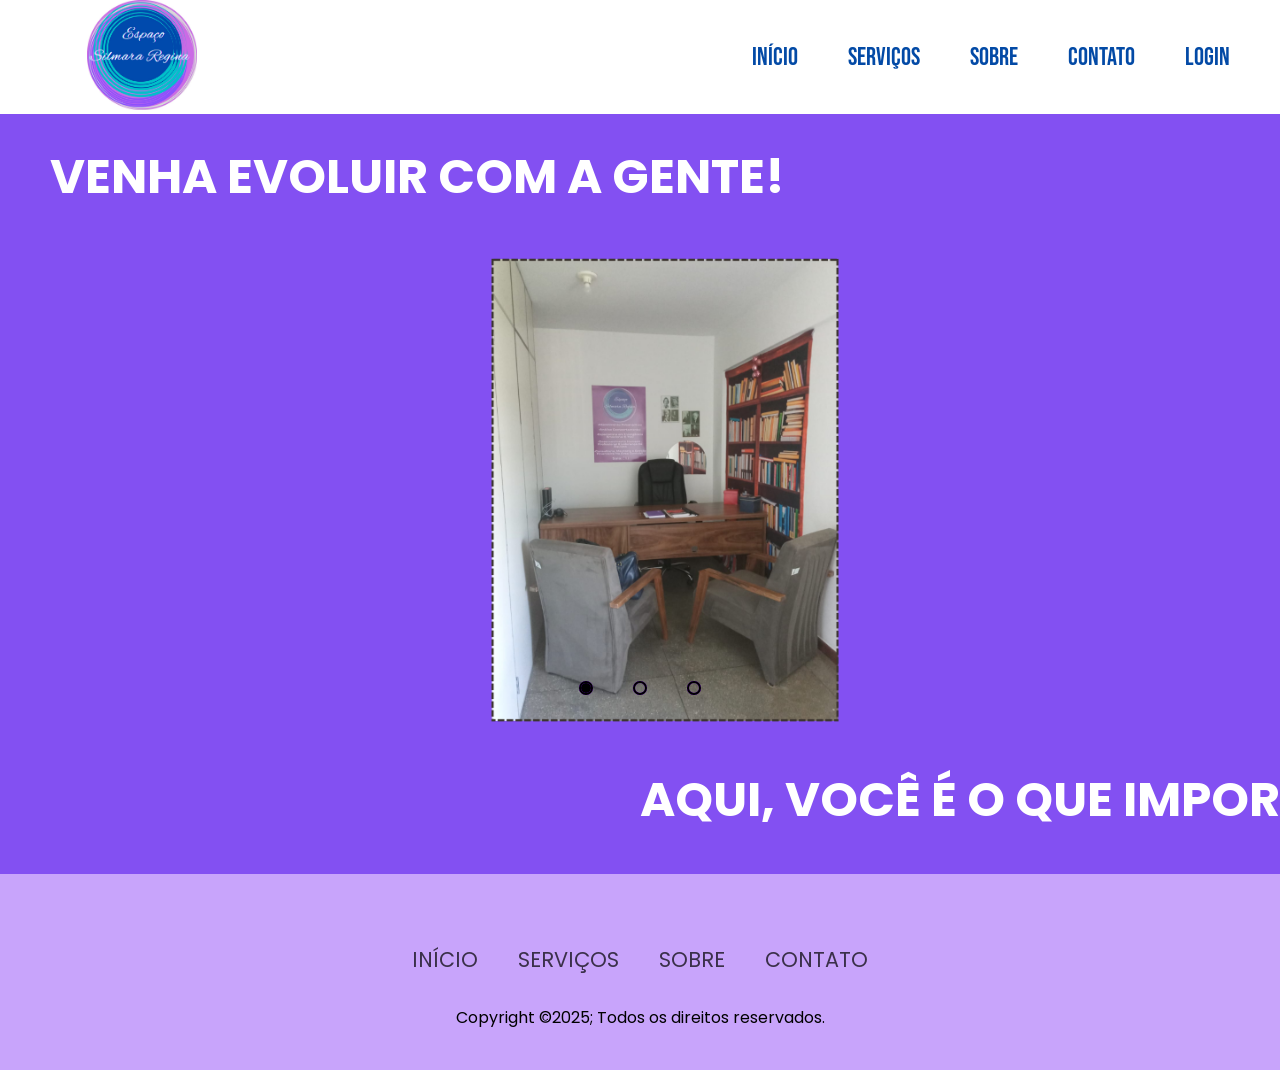
==== index.html @ 6a4e3401 "Update and rename inicio.html to index.html" ====
<!DOCTYPE html>
<html lang="en">
  <head>
    <meta charset="UTF-8" />
    <meta name="viewport" content="width=device-width, initial-scale=1.0" />
    <link rel="stylesheet" href="style.css" />
    <link rel="stylesheet" href="cabeçalho-rodape.css"/>
    <link rel="preconnect" href="https://fonts.googleapis.com" />
    <link rel="preconnect" href="https://fonts.gstatic.com" crossorigin />
    <link
      href="https://fonts.googleapis.com/css2?family=Poppins:ital,wght@0,100;0,200;0,300;0,400;0,500;0,600;0,700;0,800;0,900;1,100;1,200;1,300;1,400;1,500;1,600;1,700;1,800;1,900&display=swap"
      rel="stylesheet"
    />
    <style>
      @import url("https://fonts.googleapis.com/css2?family=Nunito:ital,wght@0,200..1000;1,200..1000&display=swap");
    </style>
    <script src="scriptlogincadastro.js"></script>
    <title>Espaço Silmara Regina</title>
  </head>
  <body>
    <header class="header">
      <div id="logo">
        <img src="imgs/icon.jpg" alt="" width="110" />
      </div>
      <nav id="início" class="navigation">
        <ul class="menu">
          <li><a href="#inicio">Início</a></li>
          <li><a href="servicos.html">Serviços</a></li>
          <li><a href="sobre.html">Sobre</a></li>
          <li><a href="contato.html">Contato</a></li>
          <li><a href="javascript:void(0);" onclick="openPopup()">Login</a></li>
        </ul>
      </nav>
    </header>
    <div id="popup" class="popup">
      <div class="popup-content">
        <span class="close-btn" onclick="closePopup()">&times;</span>
        <div class="popup-tabs">
          <button class="tab-btn active" onclick="showForm('login')">Login</button>
          <button class="tab-btn" onclick="showForm('signup')">Cadastro</button>
        </div>
        <div id="login-form" class="form">
          <h2>Login</h2>
          <form action="javascript:void(0);" onsubmit="loginUser()">
            <label for="login-email">Email:</label>
            <input type="email" id="login-email" name="email" required />
            <label for="login-password">Senha:</label>
            <input type="password" id="login-password" name="password" required />
            <button type="submit">Entrar</button>
          </form>
          <p id="login-error-message" style="color: red; display: none;">Login ou senha incorretos. Tente novamente.</p>
        </div>
        <div id="signup-form" class="form" style="display:none;">
          <h2>Cadastro</h2>
          <form action="javascript:void(0);" onsubmit="registerUser()">
            <label for="signup-name">Nome:</label>
            <input type="text" id="signup-name" name="name" required />
            <label for="signup-email">Email:</label>
            <input type="email" id="signup-email" name="email" required />
            <label for="signup-password">Senha:</label>
            <input type="password" id="signup-password" name="password" required />
            <label for="signup-confirm-password">Confirmar Senha:</label>
            <input type="password" id="signup-confirm-password" name="confirm-password" required />
            <button type="submit">Cadastrar</button>
          </form>
        </div>
      </div>
    </div>
    <main>
      <div id="inicio">

        <section class="design-início-lugar">
          <p class="textoInicio1">
            Venha evoluir com a gente! 
          </p>
        </section>

        <div class="slider">
          <div class="slides">
            <!--Radio Buttons-->
            <input type="radio" name="radio-btn" id="radio1">
            <input type="radio" name="radio-btn" id="radio2">
            <input type="radio" name="radio-btn" id="radio3">
            <!--Fim Radio Buttons-->

            <!--Slide Images-->
            <div class="slide first">
              <img src="imgs/1.png" alt="">
            </div>
            <div class="slide">
              <img src="imgs/2.png" alt="">
            </div>
            <div class="slide">
              <img src="imgs/3.png" alt="">
            </div>
            <!--Fim Slide Images-->

            <!--Navegação Automática-->
            <div class="navegacao-auto">
              <div class="autobtn1"></div>
              <div class="autobtn2"></div>
              <div class="autobtn3"></div>
            </div>
            <!--fim navegação automática-->
          </div>

          <div class="navegacao-manual">
            <label for="radio1" class="manual-btn"></label>
            <label for="radio2" class="manual-btn"></label>
            <label for="radio3" class="manual-btn"></label>
          </div>
        </div>

        <section class="design-início-lugar">
          <p class="textoInicio2">
            Aqui, você é o que importa!
          </p>
        </section>

        <script src="scriptinício.js"></script>
      </div>
      <div id="cor"></div>
    </main>
    <footer>
      <div class="footerNav">
        <ul>
          <li><a href="">Início</a></li>
          <li><a href="">Serviços</a></li>
          <li><a href="">Sobre</a></li>
          <li><a href="">Contato</a></li>
        </ul>
      </div>
      <div class="footerBottom">
        <p>Copyright &copy;2025; Todos os direitos reservados.</p>
      </div>
    </footer>
  </body>
</html>
---- style.css ----
* {
  margin: 0;
  padding: 0;
  box-sizing: border-box;
}

@font-face {
  font-family: BebasNeue;
  src: url(fonts/BebasNeue-Regular.ttf);
}

html {
  font-family: Arial, Helvetica, sans-serif;
  background-color: white;
  scroll-behavior: smooth;
  scroll-padding-top: var(--scroll-padding, 150px);
}

/* header */

#logo {
  margin-left: 5%;
}

.header {
  position: fixed;
  top: 0;
  left: 0;
  width: 100%;
  display: flex;
  justify-content: space-between;
  align-items: center;
  background: rgb(255, 255, 255);
  padding: 0 25px;
  transition: 0.3s;
  z-index: 1;
}

.navigation {
  display: flex;
  justify-content: space-between;
  align-items: center;
}

.menu {
  display: flex;
  justify-content: center;
  flex-direction: row;
  align-items: center;
  z-index: 1;
  transition: 0.5s;
}

.menu li {
  list-style-type: none;
}

.menu li a {
  font-family: "BebasNeue", system-ui, -apple-system, BlinkMacSystemFont,
    "Segoe UI", Roboto, Oxygen, Ubuntu, Cantarell, "Open Sans", "Helvetica Neue",
    sans-serif;
  color: #034aa6;
  text-decoration: none;
  display: block;
  padding: 40px 25px;
  font-size: 25px;
  line-height: 1;
  transition: 0.3s;
}

.menu li a:hover {
  color: #034aa687;
  padding: 35px 25px 45px 25px;
}

.hamburger {
  position: relative;
  width: 30px;
  height: 4px;
  background: #034aa6;
  border-radius: 10px;
  cursor: pointer;
  z-index: 2;
  transition: 0.3s;
}

.toggle-menu {
  position: absolute;
  width: 30px;
  height: 100%;
  z-index: 3;
  cursor: pointer;
  opacity: 0;
}

.hamburger,
.toggle-menu {
  display: none;
}

.navigation input:checked ~ .hamburger {
  background: transparent;
}

.navigation input:checked ~ .hamburger::before {
  top: 0;
  transform: rotate(-45deg);
  width: 35px;
}

.navigation input:checked ~ .hamburger::after {
  top: 0;
  transform: rotate(45deg);
  width: 35px;
}

.navigation input:checked ~ .menu {
  right: 0;
  box-shadow: -20px 0 40px rgba(255, 255, 255, 0.354);
}
/* body */

body {
  height: 100vh;
  width: 100%;
}

/* slider das imagens */

.slider {
  margin: 0 auto;
  width: 800px;
  height: 500px;
  overflow: hidden;
}

.slides {
  width: 400%;
  height: 400px;
  display: flex;
}

.slides input {
  display: none;
}

.slide {
  width: 25%;
  position: relative;
  transition: 2s;
}

.slide img {
  width: 850px;
}

.navegacao-manual {
  position: absolute;
  width: 800px;
  margin-top: 30px;
  display: flex;
  justify-content: center;
}

.manual-btn {
  border: 2px solid black;
  padding: 5px;
  border-radius: 10px;
  cursor: pointer;
  transition: 1s;
}

.manual-btn:not(:last-child) {
  margin-right: 40px;
}

.manual-btn:hover {
  background-color: #000000;
}

#radio1:checked ~  .first {
  margin-left: 0;
}
#radio2:checked ~  .first {
  margin-left: -25%;
}
#radio3:checked ~  .first {
  margin-left: -50%;
}

.navegacao-auto div {
  border: 2px solid rgb(118, 0, 227);
  padding: 5px;
  border-radius: 10px;
  cursor: pointer;
  transition: 1s;
}

.navegacao-auto {
  position: absolute;
  width: 800px;
  margin-top: 430px;
  display: flex;
  justify-content: center;
}

.navegacao-auto div:not(:last-child) {
  margin-right: 40px;
}

#radio1:checked ~ .navegacao-auto .autobtn1 {
  background-color: #000000;
}
#radio2:checked ~ .navegacao-auto .autobtn2 {
  background-color: #000000;
}
#radio3:checked ~ .navegacao-auto .autobtn3 {
  background-color: #000000;
}

/* fim slider das imagens */

.design-início-lugar {
  display: flex;
  flex-direction: column;
  padding-bottom: 2%;
}

#inicio {
  padding-top: 10%;
  background-color: #8350f2;
}

.design-início-lugar p {
  padding-top: 1%;
  padding-bottom: 1%;
  font-family: "Poppins", Arial, Helvetica, sans-serif;
  color: white;
  text-align: left;
  text-transform: uppercase;
  font-size: 3em;
  font-weight: bolder;
}

.textoInicio1{
  display: inline-block;
  margin-left: 50px;
}

.textoInicio2 {
  display: inline-block;
  position: relative;
  left: 50%;
}

a {
  font-size: large;
  text-decoration: none;
  color: #034aa6;
}

a:hover {
  color: #034aa693;
}

/* serviços */

#atendimento {
  border-top: 1px rgba(0, 0, 0, 0.662) solid;
  padding-bottom: 30px;
  padding-top: 30px;
}

.servicos {
  display: flex;
  justify-content: center;
  background-color: CA6CE6;
}

.design-serviços {
  padding-top: 60px;
  margin: 5%;
  font-family: "Poppins", Arial, Helvetica, sans-serif;
}

.design-serviços h2 {
  margin-top: 20px;
  font-size: 25px;
  text-transform: uppercase;
}

.design-serviços h3 {
  padding-bottom: 40px;
}

.cards {
  display: flex;
  justify-content: center;
  flex-wrap: wrap;
  padding: 32px;
  align-items: center;
  color: black;
}

div.cards section.card {
  display: flex;
  overflow: hidden;
  flex-direction: column;
  align-items: center;
  text-align: center;
  background: #C8A4FB;
  padding: 1rem 1.5rem;
  border-radius: 8px;
  max-height: 300px;
  height: 250px;
  width: 250px;
  margin: 20px;
  margin-left: 32px;
  box-shadow: 20px 20px 50px -30px #000000;
}

div.cards section.card h1 {
  margin: 16px 0;
  font-size: 16px;
  font-weight: 600;
}

div.cards section.card span {
  font-weight: 400;
  max-width: 240px;
  font-size: 14px;
  margin-bottom: 16px;
  align-items: center;
  text-align: center;
}

/* ----------------- */

/* Sobre */

#fundo {
  background-color: #034aa6;
}

#fundo-sobre {
  padding-top: 60px;
}

.sobre {
  font-family: "Poppins", Arial, Helvetica, sans-serif;
  color: white;
}

.design-sobre {
  margin: 5%;
}

.titulo-sobre {
  margin-top: 20px;
  padding-bottom: 2%;
  font-size: 25px;
  text-transform: uppercase;
}

.container {
  display: inline-flex;
}

.container img {
  display: flex;
  border-radius: 200px;
  margin-right: 2%;
  max-width: 300px;
  max-height: 300px;
}

.container p {
  font-size: 110%;
  margin-left: 2%;
  text-align: left;
  margin-top: 2%;
}

/* footer */

#fundo-contato {
  padding-top: 60px;
  background-color: #034aa6;
}

footer {
  background-color: #C8A4FB;
  padding-top: 40px;
  padding-bottom: 40px;
}

.footerNav {
  margin: 30px 0px;
}

.footerNav ul {
  display: flex;
  justify-content: center;
  list-style: none;
  font-family: 'Poppins';
}

.footerNav ul li a {
  text-transform: uppercase;
  color: #000000;
  margin: 20px;
  text-decoration: none;
  font-size: 1.3em;
  opacity: 0.7;
  transition: 0.5s;
  position: relative;
}

.footerNav ul li a::after{
  content: '';
  width: 0px;
  height: 5px;
  background: #7a53b0;
  position: absolute;
  top: 100%;
  left: 0;
  transition: .5s;
}

.footerNav ul li:hover a::after {
  width: 50%;
  transform: translateX(100%);
}


.footerBottom {
  font-family: 'Poppins';
  position: relative;
  display:  flex;
  justify-content: center;
  align-items: center;
}

/**/

#botao-wpp {
  display: flex;
  justify-content: center;
  align-items: center;
  text-align: center;
  margin: 0 auto;
  margin-top: 3%;
  cursor: pointer;
  position: relative;
  box-sizing: border-box;
  color: white;
  font-size: 16px;
  font-family: -apple-system, system-ui, "Segoe UI", Helvetica, Arial,
    sans-serif, "Apple Color Emoji", "Segoe UI Emoji";
  font-weight: 600;
  line-height: normal;
  min-height: 60px;
  max-width: 300px;
  min-width: 0;
  background-color: #000000;
  padding: 16px 24px;
  border: 2px solid #1a1a1a;
  border-radius: 15px;
  text-transform: uppercase;
  transition: all 300ms cubic-bezier(0.23, 1, 0.32, 1);
  touch-action: manipulation;
}

#botao-wpp:hover {
  box-shadow: rgba(0, 0, 0, 0.25) 0 8px 15px;
  transform: translateY(-2px);
}

#botao-wpp:disabled {
  pointer-events: none;
}

#botao-wpp:active {
  box-shadow: none;
  transform: translateY(0);
}

#contato-texto {
  font-family: "Poppins", Arial, Helvetica, sans-serif;
  text-align: center;
  color: black;
  font-weight: 700;
  text-transform: uppercase;
}

#contato-texto2 {
  display: flex;
  min-height: 250px;
  margin-top: 50px;
  justify-content: center;
}

.boxs {
  width: 320px;
  min-height: 150px;
  padding: 20px;
  margin-left: 5em;
}

.boxs.margem {
  margin-left: 0;
}

.boxs h2 {
  color: white;
  border-bottom: 1px #c9c9c9 solid;
  padding-bottom: 8px;
}

.boxs ul li,
.boxs ul li a {
  margin: 10px 0px;
  list-style-type: none;
  padding: 0.2em 0em;
  color: #ddd;
  font-size: 17px;
}

.boxs .info:first-child {
  padding-top: 8px;
}

.boxs ul li.tiktok {
  margin-right: 40px;
}

.bi.bi-tiktok {
  width: 25px;
}

.boxs ul li.tiktok:last-child {
  margin-right: 0;
}

.boxs ul li.tiktok:hover {
  -xpedu-transform: scale(1.3);
  -ms-transform: scale(1.3);
  transform: scale(1.3);
}

.boxs ul li a {
  font-weight: 600;
}

.footer-link {
  display: inline-flex;
  padding-top: 8px;
}

.bi.bi-instagram {
  width: 25px;
  margin-right: 40px;
  justify-content: center;
  align-items: center;
}

.bi.bi-instagram:hover {
  -xpedu-transform: scale(1.3);
  -ms-transform: scale(1.3);
  transform: scale(1.3);
}

/* Estilos para o Popup */
.popup {
  display: none;
  position: fixed;
  top: 0;
  left: 0;
  width: 100%;
  height: 100%;
  background-color: rgba(0, 0, 0, 0.5);
  justify-content: center;
  align-items: center;
  z-index: 1000;
}

.popup-content {
  background-color: white;
  padding: 20px;
  border-radius: 8px;
  width: 400px;
  max-width: 100%;
  position: relative;
}

.popup .form {
  margin-top: 15px;
}

.popup label {
  display: block;
  margin-bottom: 5px;
}

.popup input {
  width: 100%;
  padding: 8px;
  margin-bottom: 10px;
  border: 1px solid #ccc;
  border-radius: 4px;
}

.popup button {
  width: 100%;
  padding: 10px;
  margin: 8px;
  background-color: #8350f2;
  color: white;
  border: none;
  border-radius: 4px;
  cursor: pointer;
}

.popup button:hover {
  background-color: #0056b3;
}
/* Botão Fechar*/
.close-btn {
  position: absolute;
  top: 10px;
  right: 10px;
  font-size: 30px;
  cursor: pointer;
}

.popup-tabs {
  display: flex;
  justify-content: space-between;
  margin-bottom: 20px;
}

.tab-btn {
  width: 48%;
  padding: 10px;
  background-color: #f1f1f1;
  border: 1px solid #ccc;
  border-radius: 4px;
  cursor: pointer;
  text-align: center;
}

.tab-btn.active {
  background-color: #8350f2;
  color: white;
  padding: 10px;
}

.open-popup-btn {
  display: flex;
  justify-content: center;
  margin-top: 20px;
}

.open-popup-btn button {
  padding: 10px 20px;
  background-color: #007BFF;
  color: white;
  border: none;
  border-radius: 4px;
  cursor: pointer;
}

.open-popup-btn button:hover {
  background-color: #0056b3;
}

/* media query */

@media screen and (max-width: 992px) {
  body {
    overflow-x: hidden;
  }

  .hamburger,
  .toggle-menu {
    display: block;
  }

  .header {
    padding: 10px 40px;
  }

  .menu {
    justify-content: start;
    flex-direction: column;
    align-items: center;
    position: fixed;
    top: 0;
    right: -300px;
    background: rgba(255, 255, 255, 0.852);
    width: 300px;
    height: 100%;
    padding-top: 125px;
  }

  .menu li {
    width: 100%;
  }

  .menu li a,
  .menu li a:hover {
    padding: 30px;
    font-size: 24px;
    box-shadow: 0 1px 0 #034aa689;
  }

  .botao-dropdown,
  .botao-dropdown:hover {
    font-size: 24px;
    padding: 30px;
    box-shadow: 0 1px 0 #034aa689;
  }

  .menu-dropdown {
    background: rgba(255, 255, 255, 0.742);
    position: relative;
  }

  /* body - media query */
  #inicio {
    padding-top: 20%;
  }

  #slider {
    width: 95%;
    overflow: hidden;
    display: block;
    justify-content: center;
    margin: auto;
    margin-bottom: 3%;
    border-radius: 0.5rem;
    box-shadow: rgba(0, 0, 0, 0.352) 0px 8px 24px;
  }

  div.cards {
    flex-direction: column;
  }

  div.cards section.card {
    /* margin-left: 0; */
    margin-bottom: 32px;
  }

  div.cards section.card:last-child {
    margin-bottom: 0;
  }

  .titulo-sobre {
    text-align: center;
  }

  .container {
    display: flex;
    flex-direction: column;
    justify-content: center;
    align-items: center;
  }

  .container img {
    justify-content: center;
    align-items: center;
  }

  .container p {
    text-align: justify;
  }

  #contato-texto {
    text-align: center;
  }

  #contato-texto2 {
    display: flex;
    min-height: 250px;
    margin-top: 50px;
    flex-direction: column;
    align-items: center;
  }

  .boxs {
    width: 400px;
    min-height: 150px;
    padding: 20px;
    margin-left: 0;
  }

  .boxs h2 {
    font-size: 30px;
  }

  .boxs .info li {
    font-size: 20px;
  }

  .footer-link {
    display: flex;
    flex-direction: column;
    align-items: center;
  }

  .boxs ul li.tiktok,
  .bi.bi-instagram {
    margin-right: 0;
  }

  .boxs ul li a {
    font-size: 20px;
  }

  .bi.bi-instagram,
  .bi.bi-tiktok {
    width: 40px;
  }

  .bi.bi-instagram:hover,
  .boxs ul li.tiktok:hover {
    transform: none;
  }

  .footer-link li {
    border-bottom: 1px solid #ddd;
  }
  /* slider */
  /* ---------- */
}

@media screen and (max-width: 700px) {
  #inicio {
    padding-top: 30%;
  }
}
---- cabeçalho-rodape.css ----
* {
    margin: 0;
    padding: 0;
    box-sizing: border-box;
  }
  
  @font-face {
    font-family: BebasNeue;
    src: url(fonts/BebasNeue-Regular.ttf);
  }
  
  html {
    font-family: Arial, Helvetica, sans-serif;
    background-color: white;
    scroll-behavior: smooth;
    scroll-padding-top: var(--scroll-padding, 150px);
  }

/* navbar */

#logo {
    margin-left: 5%;
  }
  
  .header {
    position: fixed;
    top: 0;
    left: 0;
    width: 100%;
    display: flex;
    justify-content: space-between;
    align-items: center;
    background: rgb(255, 255, 255);
    padding: 0 25px;
    transition: 0.3s;
    z-index: 1;
  }
  
  .navigation {
    display: flex;
    justify-content: space-between;
    align-items: center;
  }
  
  .menu {
    display: flex;
    justify-content: center;
    flex-direction: row;
    align-items: center;
    z-index: 1;
    transition: 0.5s;
  }
  
  .menu li {
    list-style-type: none;
  }
  
  .menu li a {
    font-family: "BebasNeue", system-ui, -apple-system, BlinkMacSystemFont,
      "Segoe UI", Roboto, Oxygen, Ubuntu, Cantarell, "Open Sans", "Helvetica Neue",
      sans-serif;
    color: #034aa6;
    text-decoration: none;
    display: block;
    padding: 40px 25px;
    font-size: 25px;
    line-height: 1;
    transition: 0.3s;
  }
  
  .menu li a:hover {
    color: #034aa687;
    padding: 35px 25px 45px 25px;
  }
  
/* navbar fim */

/* footer */

footer {
    background-color: #C8A4FB;
    padding-top: 40px;
    padding-bottom: 40px;
  }
  
  .footerNav {
    margin: 30px 0px;
  }
  
  .footerNav ul {
    display: flex;
    justify-content: center;
    list-style: none;
    font-family: 'Poppins';
  }
  
  .footerNav ul li a {
    text-transform: uppercase;
    color: #000000;
    margin: 20px;
    text-decoration: none;
    font-size: 1.3em;
    opacity: 0.7;
    transition: 0.5s;
    position: relative;
  }
  
  .footerNav ul li a::after{
    content: '';
    width: 0px;
    height: 5px;
    background: #7a53b0;
    position: absolute;
    top: 100%;
    left: 0;
    transition: .5s;
  }
  
  .footerNav ul li:hover a::after {
    width: 50%;
    transform: translateX(100%);
  }
  
  
  .footerBottom {
    font-family: 'Poppins';
    position: relative;
    display:  flex;
    justify-content: center;
    align-items: center;
  }

/* footer fim */

/* popup de cadastro e login */

/* Estilos para o Popup */
.popup {
  display: none;
  position: fixed;
  top: 0;
  left: 0;
  width: 100%;
  height: 100%;
  background-color: rgba(0, 0, 0, 0.5);
  justify-content: center;
  align-items: center;
  z-index: 1000;
}

.popup-content {
  background-color: white;
  padding: 20px;
  border-radius: 8px;
  width: 400px;
  max-width: 100%;
  position: relative;
}

.popup .form {
  margin-top: 15px;
}

.popup label {
  display: block;
  margin-bottom: 5px;
}

.popup input {
  width: 100%;
  padding: 8px;
  margin-bottom: 10px;
  border: 1px solid #ccc;
  border-radius: 4px;
}

.popup button {
  width: 100%;
  padding: 10px;
  margin: 8px;
  background-color: #8350f2;
  color: white;
  border: none;
  border-radius: 4px;
  cursor: pointer;
}

.popup button:hover {
  background-color: #0056b3;
}
/* Botão Fechar*/
.close-btn {
  position: absolute;
  top: 10px;
  right: 10px;
  font-size: 30px;
  cursor: pointer;
}

.popup-tabs {
  display: flex;
  justify-content: space-between;
  margin-bottom: 20px;
}

.tab-btn {
  width: 48%;
  padding: 10px;
  background-color: #f1f1f1;
  border: 1px solid #ccc;
  border-radius: 4px;
  cursor: pointer;
  text-align: center;
}

.tab-btn.active {
  background-color: #8350f2;
  color: white;
  padding: 10px;
}

.open-popup-btn {
  display: flex;
  justify-content: center;
  margin-top: 20px;
}

.open-popup-btn button {
  padding: 10px 20px;
  background-color: #007BFF;
  color: white;
  border: none;
  border-radius: 4px;
  cursor: pointer;
}

.open-popup-btn button:hover {
  background-color: #0056b3;
}

/* popup de cadatro e login - fim */
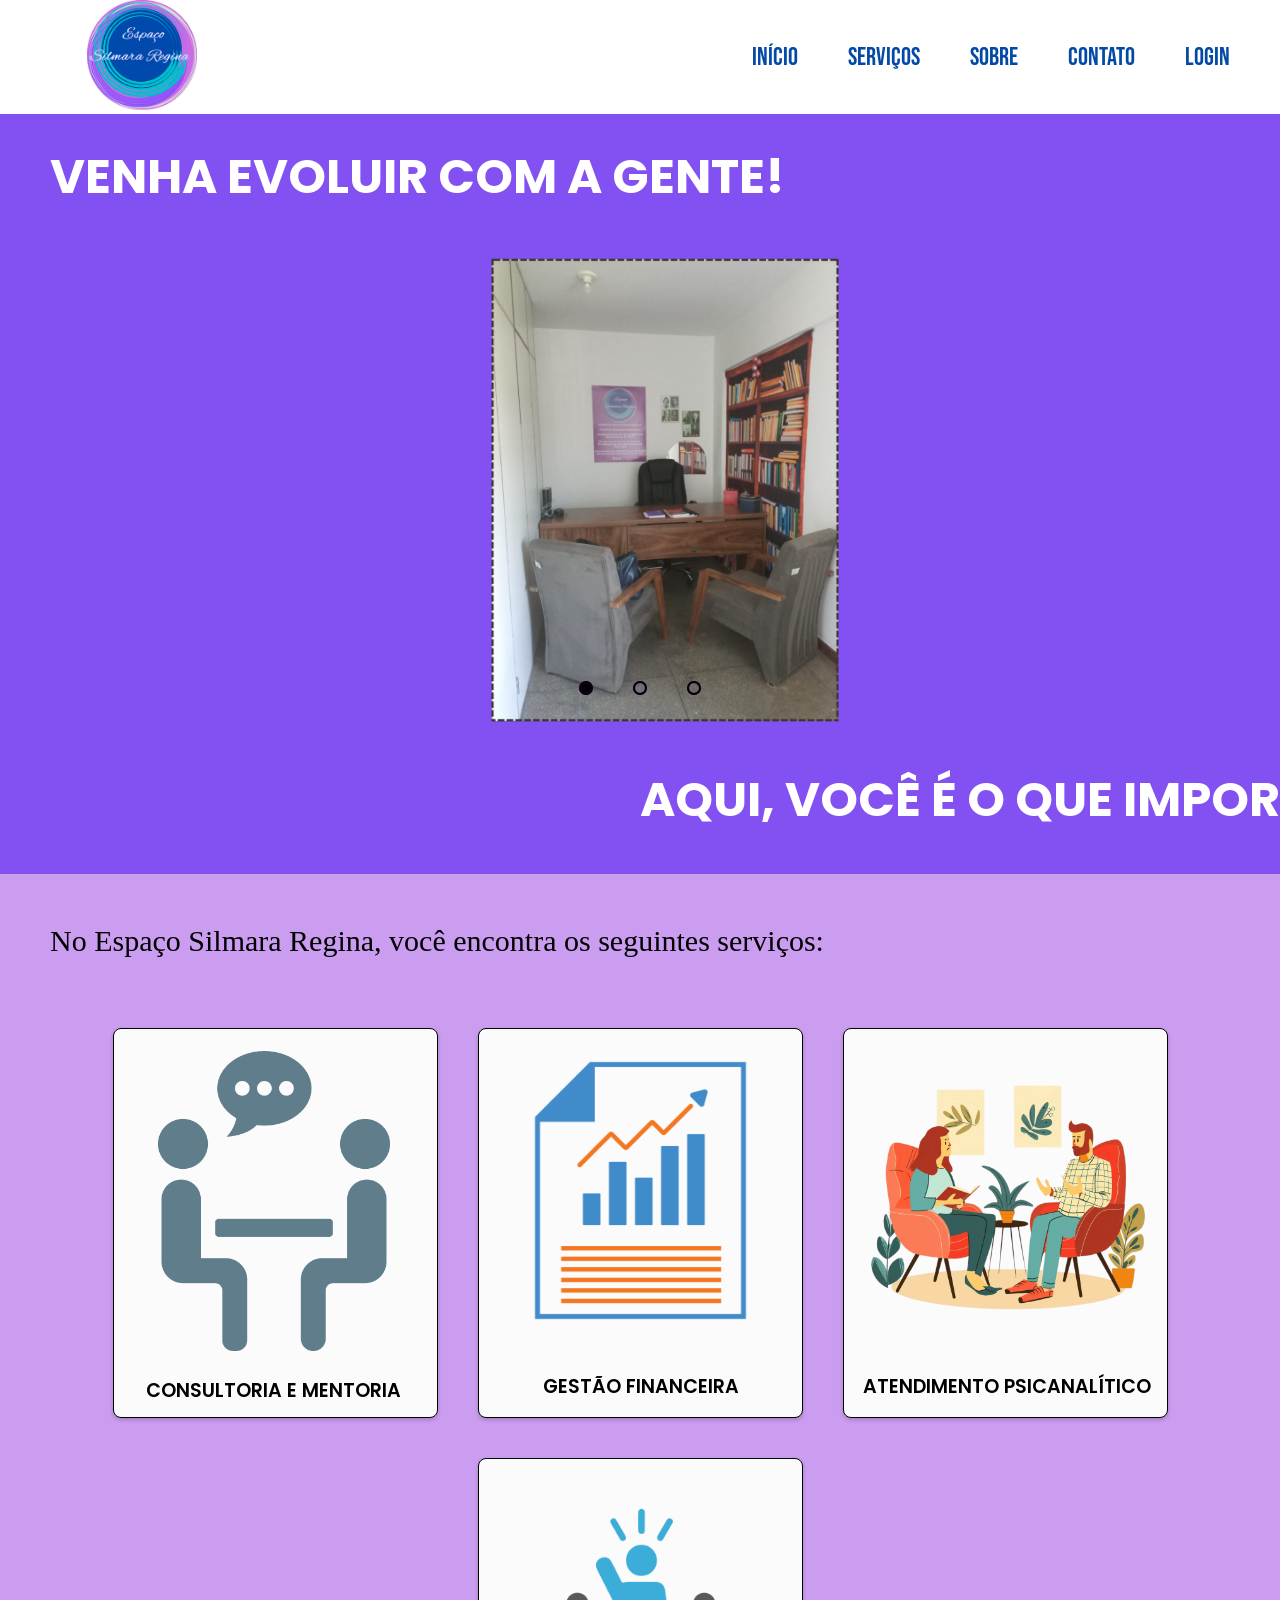
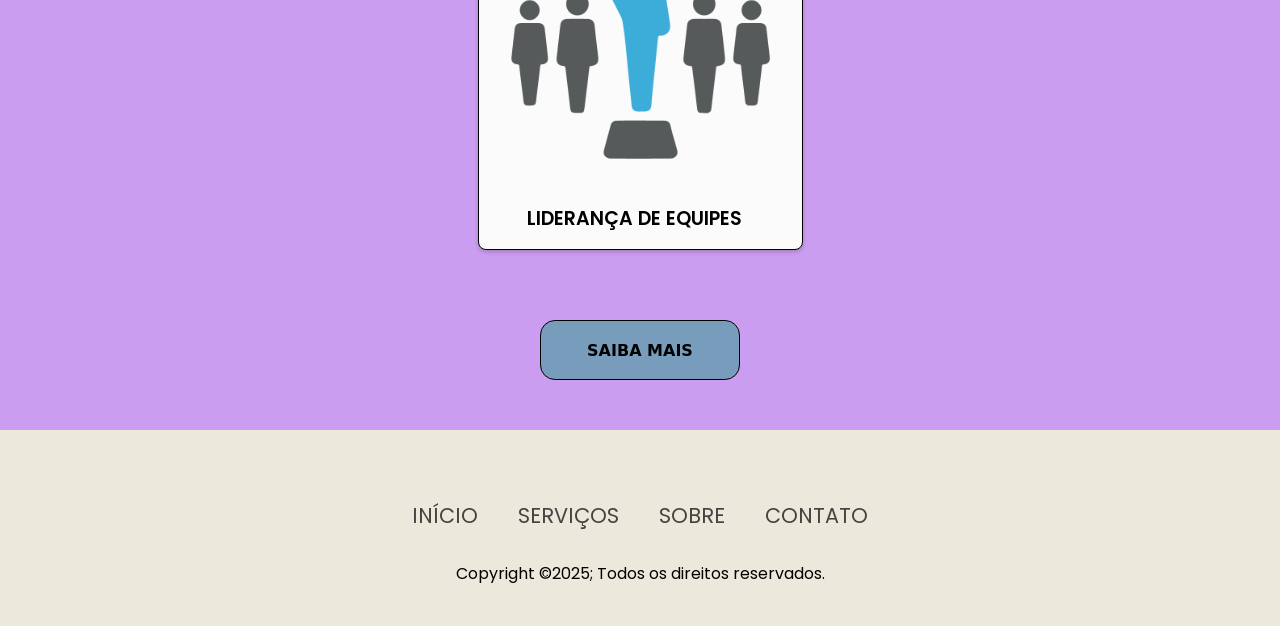
==== commit 903890f6: "modifiquei o index" ====
--- a/index.html
+++ b/index.html
@@ -119,6 +119,37 @@
 
         <script src="scriptinício.js"></script>
       </div>
+
+      <!-- Cards -->
+      <div class="middle">
+        <p class="phrase">No Espaço Silmara Regina, você encontra os seguintes serviços:</p>
+          <div class="container-card">
+            <div class="carditem">
+              <img src="imgs/consultoria png.png" alt="Imagem Card" class="cardimg" id="specific-card2">
+              <p class="badge" id="specific-title">Consultoria e Mentoria</p>
+            </div>
+            <div class="carditem">
+              <img src="imgs/gestao png.png" alt="Imagem Card" class="cardimg">
+              <p class="badge" id="specific-title3">Gestão Financeira</p>
+            </div>
+            <div class="carditem">
+              <img src="imgs/psicoterapia.png" alt="Imagem Card" class="cardimg">
+                <p class="badge" id="specific-title4">Atendimento Psicanalítico</p>
+            </div>
+            <div class="carditem" id="specific-card">
+              <img src="imgs/liderança de equipes.png" alt="Imagem Card" class="cardimg" id="specific-img">
+              <p class="badge" id="specific-title2">Liderança de Equipes</p>
+            </div>
+          </div>
+
+        <div class="read-more-button">
+          <a href="servicos.html" id="read-more-link">Saiba mais</a>
+        </div>
+      </div>
+      <!-- Cards fim -->
+
+
+
       <div id="cor"></div>
     </main>
     <footer>
--- a/style.css
+++ b/style.css
@@ -118,6 +118,9 @@
   right: 0;
   box-shadow: -20px 0 40px rgba(255, 255, 255, 0.354);
 }
+
+/* menu dropdown */
+
 /* body */
 
 body {
@@ -263,6 +266,125 @@
   color: #034aa693;
 }
 
+.middle {
+  background: #CB9DF0;
+}
+
+.phrase {
+  padding-top: 50px;
+  padding-left: 50px;
+  font-family: "Poppins";
+  font-weight: 500;
+  font-size: 30px;
+}
+
+.container-card {
+  display: flex;
+  justify-content: center;
+  flex-wrap: wrap;
+  margin-top: 50px;
+  align-content: center;
+  padding-bottom: 50px;
+}
+
+.cardimg {
+  width: 100%;
+  height: auto;
+}
+
+.carditem {
+  width: 325px;
+  background-color: #FBFBFB;
+  border-radius: 8px;
+  overflow: hidden;
+  margin: 20px;
+  align-content: center;
+  box-shadow: 0px 2px 4px rgba(0, 0, 0, 0.2);
+  border: 1px solid black;
+}
+
+#specific-card {
+  padding-top: 60px;
+}
+
+#specific-img {
+  position: relative;
+  bottom: 18px;
+}
+
+#specific-card2 {
+  position: relative;
+  top: 10px;
+  left: 10px;
+  width: 300px;
+}
+
+#specific-title {
+  position: relative;
+  top: 15px;
+  left: 5%;
+}
+
+#specific-title2 {
+  position: relative;
+  left: 10%;
+}
+
+#specific-title3 {
+  position: relative;
+  left: 15%;
+}
+
+#specific-title4 {
+  position: relative;
+  left: 1%;
+}
+
+.badge {
+  font-family: "Poppins", Arial, Helvetica, sans-serif;
+  font-weight: 600;
+  padding: 16px;
+  font-size: 1.19rem;
+  text-transform: uppercase;
+  position: relative;
+}
+
+.read-more-button {
+  padding-bottom: 50px;
+}
+
+#read-more-link {
+  display: flex;
+  justify-content: center;
+  align-items: center;
+  text-align: center;
+  margin: 0 auto;
+  cursor: pointer;
+  position: relative;
+  box-sizing: border-box;
+  color: rgb(0, 0, 0);
+  font-size: 16px;
+  font-family: -apple-system, system-ui, "Segoe UI", Helvetica, Arial,
+    sans-serif, "Apple Color Emoji", "Segoe UI Emoji";
+  font-weight: 600;
+  line-height: normal;
+  min-height: 60px;
+  max-width: 200px;
+  min-width: 0;
+  background-color: #789DBC;
+  border: 0.5px solid black;
+  padding: 16px 24px;
+  border-radius: 15px;
+  text-transform: uppercase;
+  transition: all 300ms cubic-bezier(0.23, 1, 0.32, 1);
+}
+
+#read-more-link:hover {
+  box-shadow: rgba(0, 0, 0, 0.25) 0 8px 15px;
+  transform: translateY(-2px);
+}
+
+
 /* serviços */
 
 #atendimento {
@@ -274,7 +396,7 @@
 .servicos {
   display: flex;
   justify-content: center;
-  background-color: CA6CE6;
+  background-color: #F0C1E1;
 }
 
 .design-serviços {
@@ -388,58 +510,6 @@
   background-color: #034aa6;
 }
 
-footer {
-  background-color: #C8A4FB;
-  padding-top: 40px;
-  padding-bottom: 40px;
-}
-
-.footerNav {
-  margin: 30px 0px;
-}
-
-.footerNav ul {
-  display: flex;
-  justify-content: center;
-  list-style: none;
-  font-family: 'Poppins';
-}
-
-.footerNav ul li a {
-  text-transform: uppercase;
-  color: #000000;
-  margin: 20px;
-  text-decoration: none;
-  font-size: 1.3em;
-  opacity: 0.7;
-  transition: 0.5s;
-  position: relative;
-}
-
-.footerNav ul li a::after{
-  content: '';
-  width: 0px;
-  height: 5px;
-  background: #7a53b0;
-  position: absolute;
-  top: 100%;
-  left: 0;
-  transition: .5s;
-}
-
-.footerNav ul li:hover a::after {
-  width: 50%;
-  transform: translateX(100%);
-}
-
-
-.footerBottom {
-  font-family: 'Poppins';
-  position: relative;
-  display:  flex;
-  justify-content: center;
-  align-items: center;
-}
 
 /**/
 
--- a/cabeçalho-rodape.css
+++ b/cabeçalho-rodape.css
@@ -78,7 +78,7 @@
 /* footer */
 
 footer {
-    background-color: #C8A4FB;
+    background-color: #EDE8DC;
     padding-top: 40px;
     padding-bottom: 40px;
   }
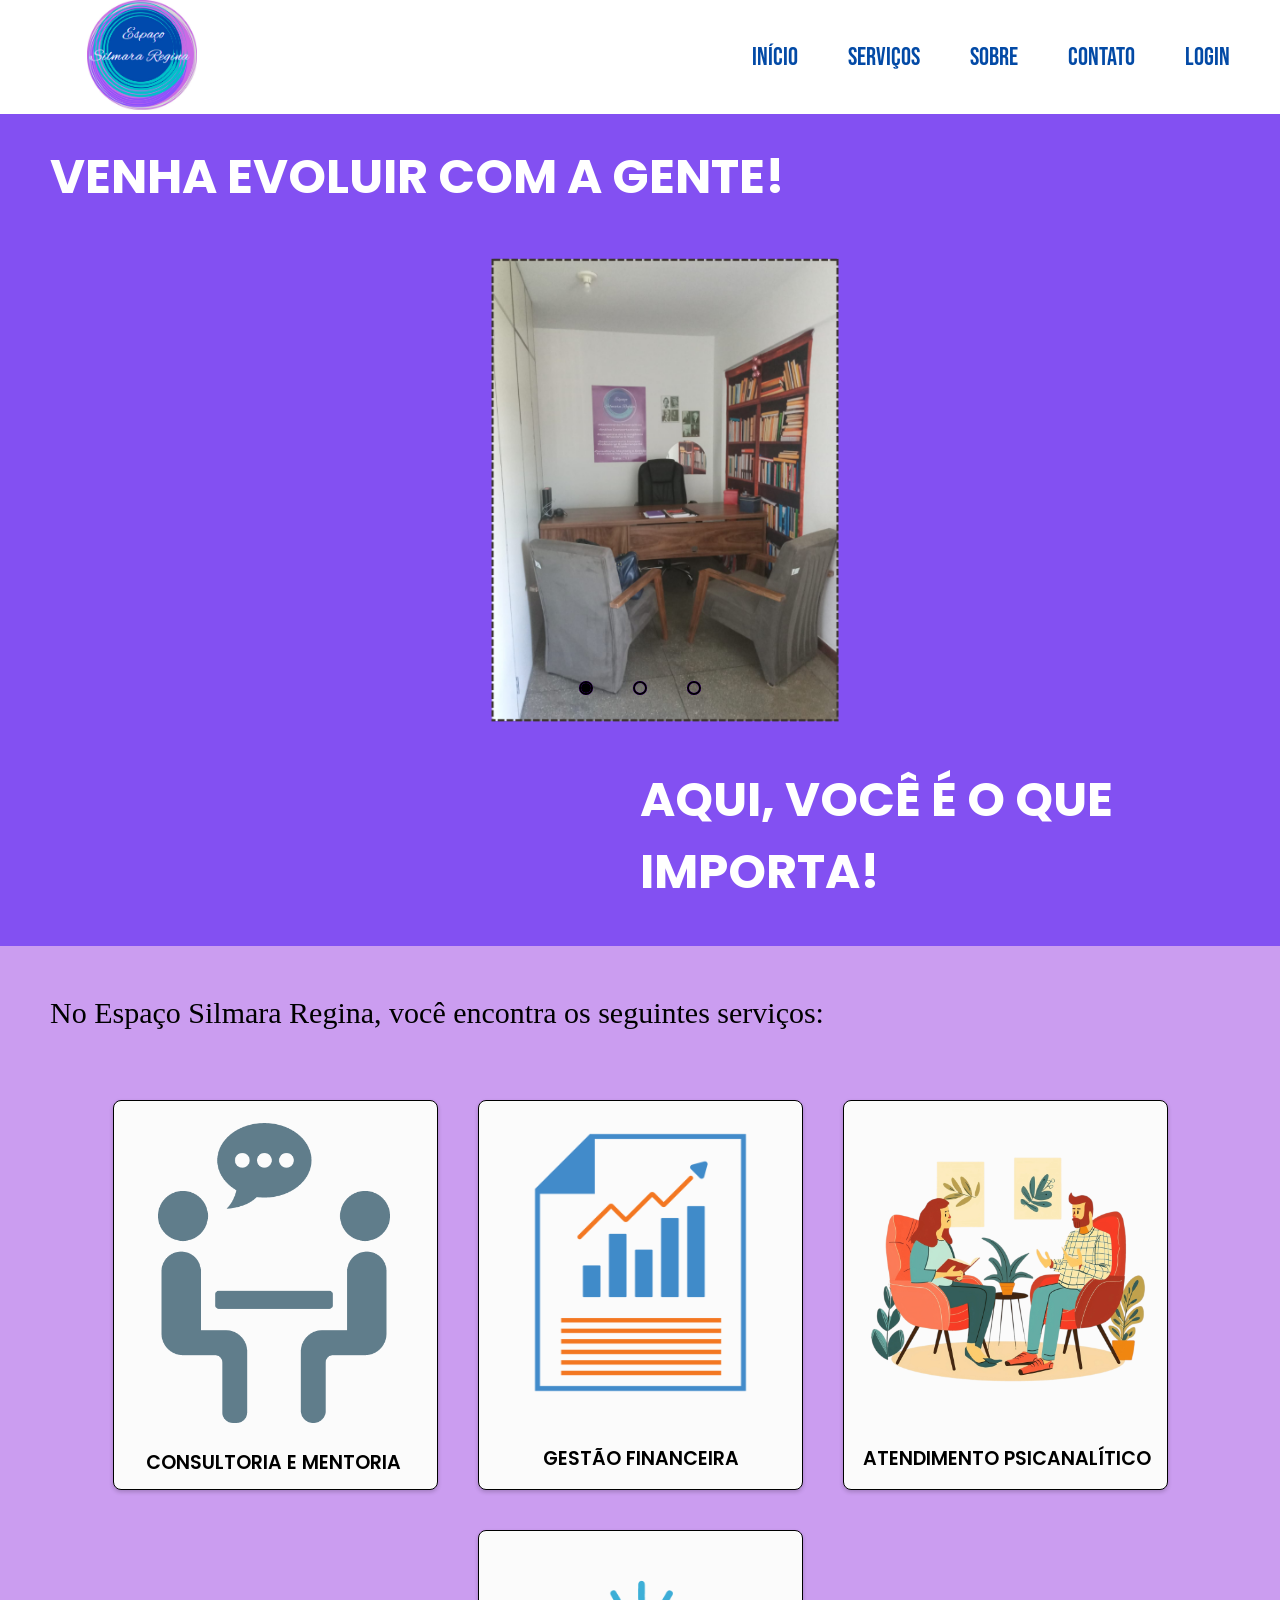
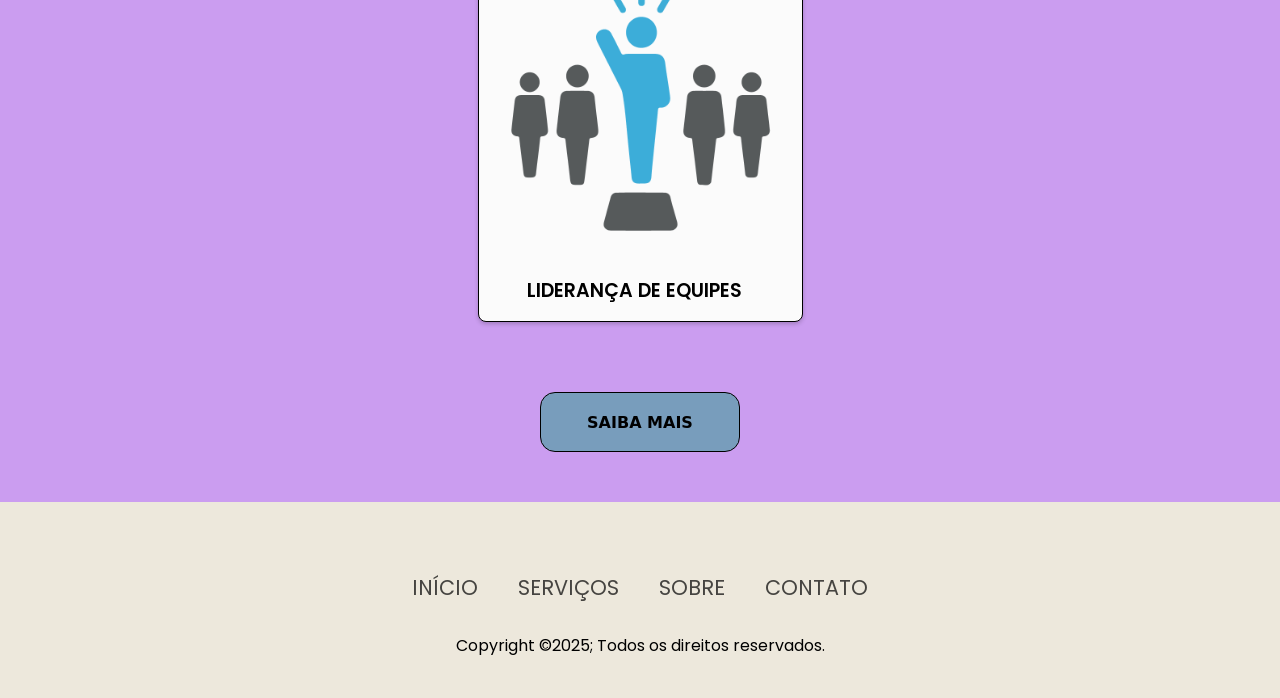
==== commit f3878da1: "atualização do index e dos css com responsividade" ====
--- a/index.html
+++ b/index.html
@@ -11,6 +11,7 @@
       href="https://fonts.googleapis.com/css2?family=Poppins:ital,wght@0,100;0,200;0,300;0,400;0,500;0,600;0,700;0,800;0,900;1,100;1,200;1,300;1,400;1,500;1,600;1,700;1,800;1,900&display=swap"
       rel="stylesheet"
     />
+    <link href='https://unpkg.com/boxicons@2.1.4/css/boxicons.min.css' rel='stylesheet'>
     <style>
       @import url("https://fonts.googleapis.com/css2?family=Nunito:ital,wght@0,200..1000;1,200..1000&display=swap");
     </style>
@@ -22,6 +23,13 @@
       <div id="logo">
         <img src="imgs/icon.jpg" alt="" width="110" />
       </div>
+
+      <input type="checkbox" name="" id="check">
+      <label for="check" class="icons">
+        <i class='bx bx-menu' id="menu-icon"></i>
+        <i class='bx bx-x' id="close-icon"></i>
+      </label>
+
       <nav id="início" class="navigation">
         <ul class="menu">
           <li><a href="#inicio">Início</a></li>
--- a/style.css
+++ b/style.css
@@ -73,54 +73,6 @@
   padding: 35px 25px 45px 25px;
 }
 
-.hamburger {
-  position: relative;
-  width: 30px;
-  height: 4px;
-  background: #034aa6;
-  border-radius: 10px;
-  cursor: pointer;
-  z-index: 2;
-  transition: 0.3s;
-}
-
-.toggle-menu {
-  position: absolute;
-  width: 30px;
-  height: 100%;
-  z-index: 3;
-  cursor: pointer;
-  opacity: 0;
-}
-
-.hamburger,
-.toggle-menu {
-  display: none;
-}
-
-.navigation input:checked ~ .hamburger {
-  background: transparent;
-}
-
-.navigation input:checked ~ .hamburger::before {
-  top: 0;
-  transform: rotate(-45deg);
-  width: 35px;
-}
-
-.navigation input:checked ~ .hamburger::after {
-  top: 0;
-  transform: rotate(45deg);
-  width: 35px;
-}
-
-.navigation input:checked ~ .menu {
-  right: 0;
-  box-shadow: -20px 0 40px rgba(255, 255, 255, 0.354);
-}
-
-/* menu dropdown */
-
 /* body */
 
 body {
@@ -252,8 +204,7 @@
 
 .textoInicio2 {
   display: inline-block;
-  position: relative;
-  left: 50%;
+  margin-left: 50%;
 }
 
 a {
@@ -751,67 +702,12 @@
     overflow-x: hidden;
   }
 
-  .hamburger,
-  .toggle-menu {
-    display: block;
-  }
-
-  .header {
-    padding: 10px 40px;
-  }
-
-  .menu {
-    justify-content: start;
-    flex-direction: column;
-    align-items: center;
-    position: fixed;
-    top: 0;
-    right: -300px;
-    background: rgba(255, 255, 255, 0.852);
-    width: 300px;
-    height: 100%;
-    padding-top: 125px;
-  }
-
-  .menu li {
-    width: 100%;
-  }
-
-  .menu li a,
-  .menu li a:hover {
-    padding: 30px;
-    font-size: 24px;
-    box-shadow: 0 1px 0 #034aa689;
-  }
-
-  .botao-dropdown,
-  .botao-dropdown:hover {
-    font-size: 24px;
-    padding: 30px;
-    box-shadow: 0 1px 0 #034aa689;
-  }
-
-  .menu-dropdown {
-    background: rgba(255, 255, 255, 0.742);
-    position: relative;
-  }
-
   /* body - media query */
   #inicio {
     padding-top: 20%;
   }
 
-  #slider {
-    width: 95%;
-    overflow: hidden;
-    display: block;
-    justify-content: center;
-    margin: auto;
-    margin-bottom: 3%;
-    border-radius: 0.5rem;
-    box-shadow: rgba(0, 0, 0, 0.352) 0px 8px 24px;
-  }
-
+  /* Media Query - Página de Serviços */
   div.cards {
     flex-direction: column;
   }
@@ -848,7 +744,10 @@
   #contato-texto {
     text-align: center;
   }
-
+  /* MQ Página de Serviços - Fim */
+
+  /* Media Query - Página de Contato */
+  
   #contato-texto2 {
     display: flex;
     min-height: 250px;
@@ -900,14 +799,19 @@
   .footer-link li {
     border-bottom: 1px solid #ddd;
   }
-  /* slider */
-  /* ---------- */
-}
+
+  /* MQ Página de Contatos - Fim */
+
+  }
 
 @media screen and (max-width: 700px) {
   #inicio {
     padding-top: 30%;
   }
-}
-
-
+
+  .textoInicio2 {
+    margin-left: 50px;
+  }
+}
+
+
--- a/cabeçalho-rodape.css
+++ b/cabeçalho-rodape.css
@@ -34,6 +34,17 @@
     padding: 0 25px;
     transition: 0.3s;
     z-index: 1;
+  }
+
+  .header::before{
+    content: '';
+    position: absolute;
+    top: 0;
+    left: 0;
+    width: 100%;
+    height: 100%;
+    background: rgb(255, 255, 255);
+    z-index: -1;
   }
   
   .navigation {
@@ -71,6 +82,19 @@
   .menu li a:hover {
     color: #034aa687;
     padding: 35px 25px 45px 25px;
+  }
+
+  #check {
+    display: none;
+  }
+
+  .icons {
+    position: absolute;
+    right: 5%;
+    font-size: 2.8rem;
+    color: #034aa6;
+    cursor: pointer;
+    display: none;
   }
   
 /* navbar fim */
@@ -238,4 +262,81 @@
   background-color: #0056b3;
 }
 
-/* popup de cadatro e login - fim */+/* popup de cadatro e login - fim */
+
+/* media query - navbar */
+@media screen and (max-width: 992px) {
+  body {
+    overflow-x: hidden;
+  }
+
+  .header {
+    padding: 1rem 5%;
+  }
+}
+
+@media screen and (max-width: 768px) {
+  .icons {
+    display: inline-flex;
+  }
+
+  #check:checked~.icons #menu-icon {
+    display: none;
+  }
+
+  .icons #close-icon {
+    display: none;
+  }
+
+  #check:checked~.icons #close-icon {
+    display: block;
+  }
+
+  .navigation {
+    position: absolute;
+    top: 100%;
+    left: 0;
+    width: 100%;
+    height: 0;
+    text-align: center;
+    justify-content: center;
+    background: rgb(255, 255, 255);
+    box-shadow: 0 .5rem 1rem rgba(0, 0, 0, .1);
+    overflow: hidden;
+    transition: .3s ease;
+  }
+
+  #check:checked~.navigation{
+    height: 18rem;
+  }
+
+  .menu {
+    display: block;
+  }
+
+  .menu li a {
+    padding: 0;
+    font-size: 1.8rem;
+    margin: 2rem 0;
+  }
+
+  .menu li a:hover {
+    padding: 0;
+  }
+  
+}
+
+/* Media Query - Footer */
+
+@media screen and (max-width: 700px) {
+  .footerNav ul {
+    flex-direction: column;
+    align-items: center;
+  }
+  
+  .footerNav li {
+    margin: 10px;
+  }
+}
+
+/* Media Query fim*/
